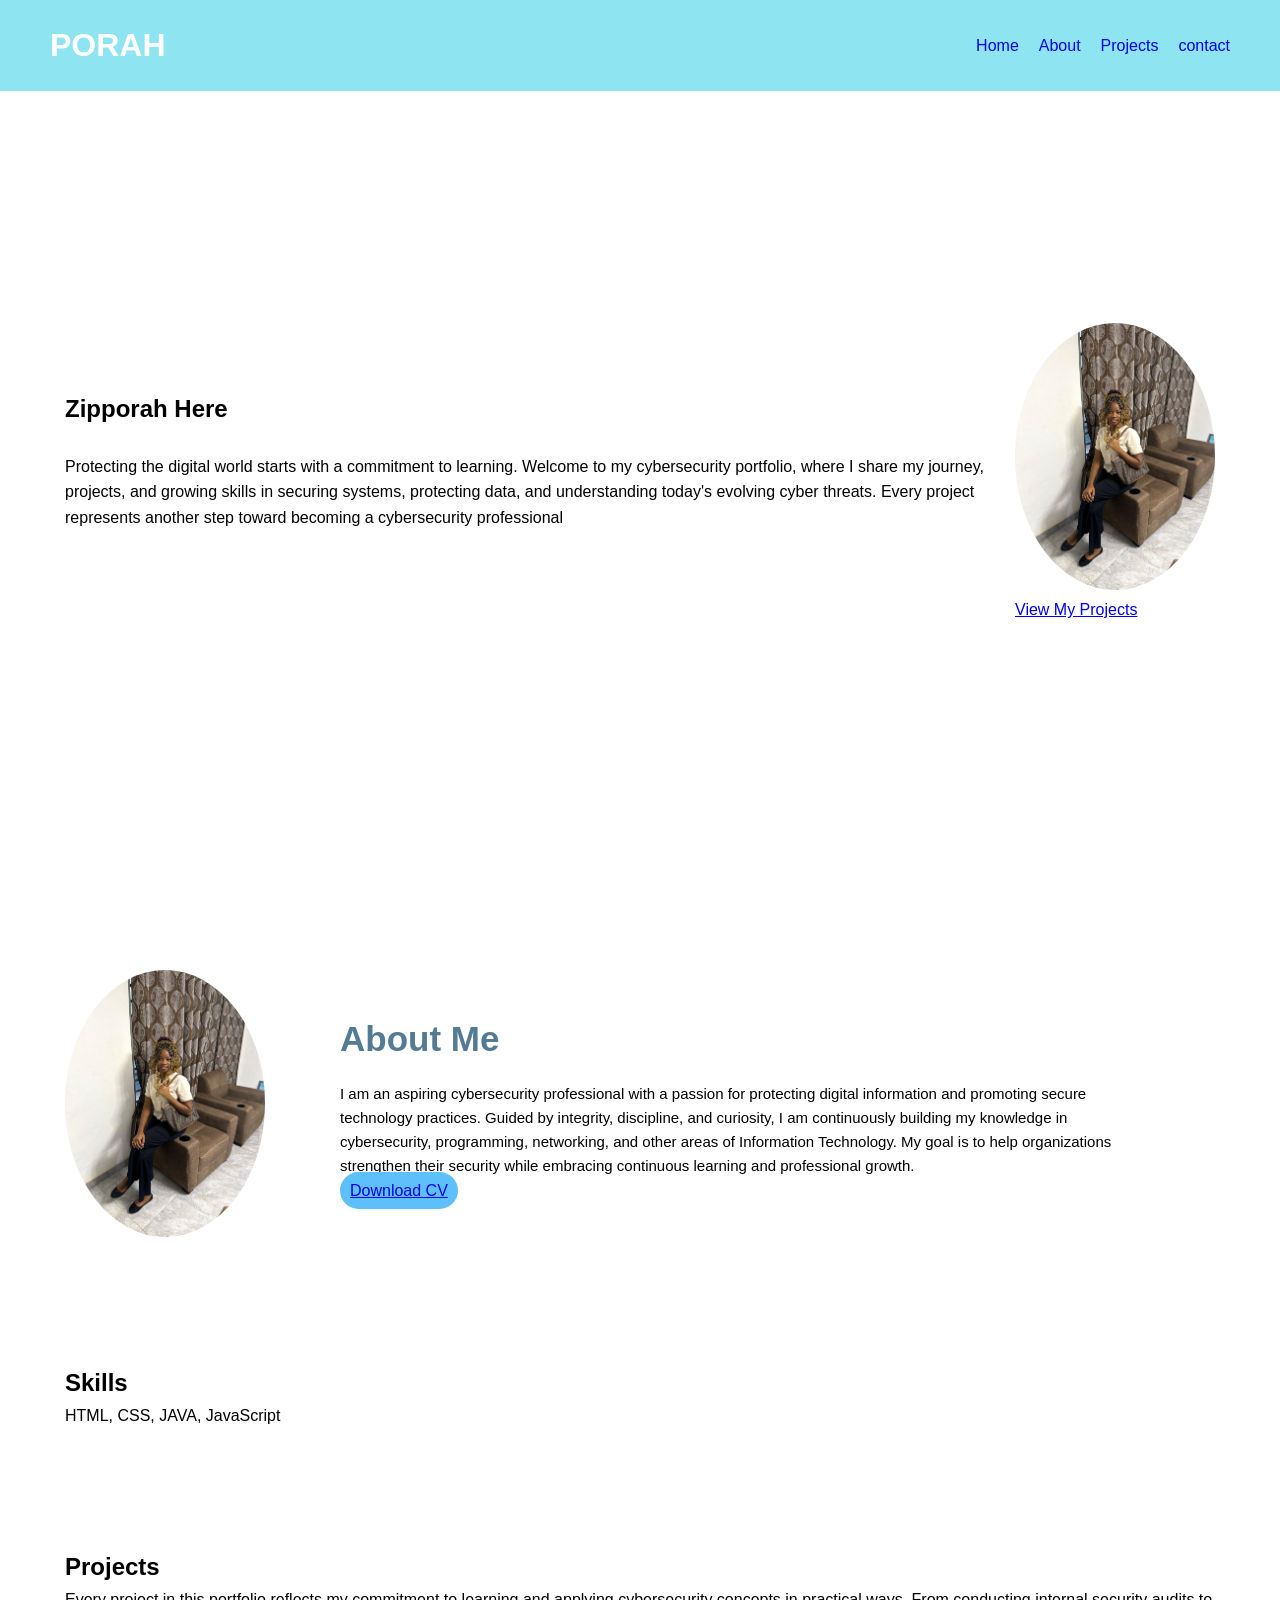
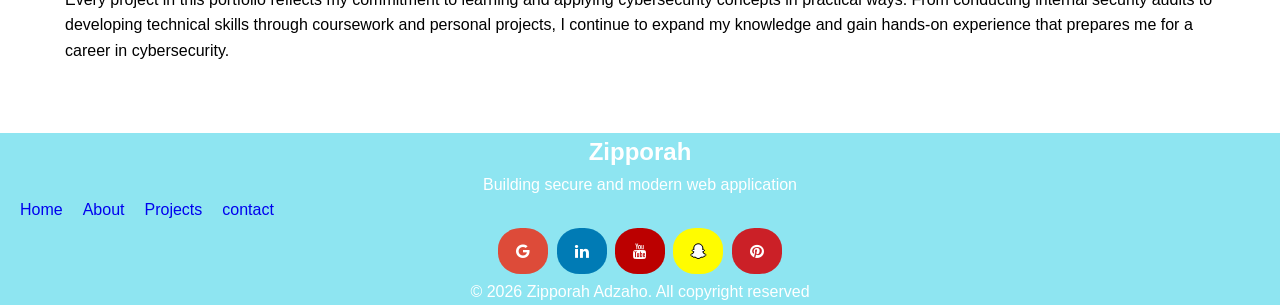
==== index.html @ 1681c2ad "uploaded files" ====
<!DOCTYPE html>
<html lang="en">
<head>
	<meta charset="UTF-8">
	<meta name="viewport" content="width=device-width, initial-scale=1.0">
	<title>My Portfolio</title>
	<link rel="stylesheet" href="style.css">
	<link rel="stylesheet" href="https://cdnjs.cloudflare.com/ajax/libs/font-awesome/4.7.0/css/font-awesome.min.css">
</head>

<body>
	 <header>
        <h1>PORAH</h1>
			<nav>
				<a href="index.html">Home</a>
				<a href="about.html">About</a>
				<a href="projects.html">Projects</a>
				<a href="contact.html">contact</a>
			</nav>
    </header>

  <main>
	
    <section class= "hero">
		<div>
			<h2>Zipporah Here</h2><br>
			<p>Protecting the digital world starts with a commitment to learning. Welcome to my cybersecurity portfolio, where I share my journey, projects, and growing skills in securing systems, protecting data, and understanding today's evolving cyber threats. Every project represents another step toward 	becoming a cybersecurity professional</p>
		</div>
		<div>
			<br><img src="images/profile.jpg" alt="Profile picture" class="profile-img">
			<a href="projects.html">View My Projects </a>
		</div>
			
	</section>

	
<!--About-->
	<section class="about">

		<div class= "about-image">
			<img src="images/profile.jpg" alt="Profile picture" class="profile-img">
		</div>

		<div class="about-text">
			<h2>About Me</h2>
			<p>I am an aspiring cybersecurity professional with a passion for protecting digital information and promoting secure technology practices. Guided by integrity, discipline, and curiosity, I am continuously building my knowledge in cybersecurity, programming, networking, and other areas of Information Technology. My goal is to help organizations strengthen their security while embracing continuous learning and professional growth.</p>
			<a href="/Adzaho_Zipporah__CV.pdf">Download CV</a>
		</div>

		<div class="about-cards">
			<div class="card"> </div>
			<div class="card"> </div>
			<div class="card"> </div>
			<div class="card"> </div>
			<h3></h3>
			<p></p>
		</div>

    </section>
	

	<section>
		<h2>Skills</h2>
		<p>HTML, CSS, JAVA, JavaScript</p>
    </section>

    <section>
		<h2>Projects</h2>
		<p>Every project in this portfolio reflects my commitment to learning and applying cybersecurity concepts in practical ways. From conducting internal security audits to developing technical skills through coursework and personal projects, I continue to expand my knowledge and gain hands-on experience that prepares me for a career in cybersecurity.</p>
    </section>
    
  </main>


<footer>
	<div class="footer">
		<h2>Zipporah</h2>
		<p>Building secure and modern web application</p>
			<nav> 
				<a href="index.html">Home</a>
				<a href="about.html">About</a>
				<a href="projects.html">Projects</a>
				<a href="contact.html">contact</a>
			</nav>
	
		<a href="#" class="fa fa-google" aria-label="Google"></a>
		<a href="#" class="fa fa-linkedin" aria-label="LinkedIn"></a>
		<a href="#" class="fa fa-youtube" aria-label="Youtube"></a>
		<a href="#" class="fa fa-snapchat-ghost" aria-label="Snapchat"></a>
		<a href="#" class="fa fa-pinterest" aria-label="Pinterest"></a>

		<p>&copy; 2026 Zipporah Adzaho. All copyright reserved</p>
	</div>
</footer>

</body>
</html>
---- style.css ----
* {
    margin: 0;
    padding: 0;
    box-sizing: border-box;
}

body {
    font-family: Arial, Helvetica, sans-serif;
    line-height: 1.6;
    top: 0;
    left: 0;
   /* background-image: url("images/BG4.jpg");&*/
    background-size: cover;
    background-repeat: no-repeat;
    background-attachment: fixed;
    background-position: center;

}

/*----Header----*/
header {
    position: fixed;
    top: 0;
    left: 0;
    z-index: 1000;
    display: flex;
    justify-content: space-between;
    align-items: center ;
    padding: 20px 50px;
    background-color: rgb(142, 229, 241);
    color: white;
    width: 100%;
    
}

nav {
    display: flex;
}

nav a{
    text-decoration: none;
    margin-left: 20px;
    border-radius: 0;
   
}

nav a:hover {
    background-color: rgb(0, 0, 0);
    color: white;
    opacity: 0.7;
}

main {
    max-width: 1500px;
   /* margin: 20px auto;*/
    padding: 10px 15px;
}


section {
    padding: 60px 50px;
    border-radius: 0px;
    box-sizing: border-box ;
    
}

/*----Hero----*/

.hero {
    box-sizing: border-box;
    display: flex;
    justify-content: space-around;
    padding: 50px;
    align-items: center;
    min-height: 100vh;
}

.profile-img {
   width: 200px;
   height: auto;
   border-radius: 50%;
   object-fit: cover;
   
}

/*-----About----*/
.about {
    display: flex;
    justify-content: space-between;
    align-items: center;
    gap: 60px;
     
}

.about-text {
    max-width: 800px;
}

.about-text h2 {
    font-size: 35px;
    font-weight: 900;
    margin-bottom: 15px;
    color: rgb(83, 123, 148);
}

.about-text p {
    font-size: 15px;
    line-height: 1.6;
    text-align: left;
}

.about-text a {
    background-color: rgb(93, 192, 250);
    padding: 10px;
    border-radius: 20px;
}

.card {
    padding: 10;
    margin: 10;
    box-sizing: border-box;
}

.card:hover {
     background-color: #f5f5f5;
    transform: translateY(-10px);
}


/*-----Footer-----*/
.footer {
    bottom: 0;
    width: 100%;
    background-color: rgb(142, 229, 241);
    color: white;
    text-align: center;
    box-shadow: inset;
}


.fa {
    padding: 15px;
    font-size: 30px;
    width:50px ;
    text-align: center;
    text-decoration: none;
    margin: 5px 2px;
    border-radius: 45%;
}

.fa:hover {
    opacity: 0.7;
}

.fa-google {
    background: #dd4b39;
    color: white;
}

.fa-linkedin {
    background: #007bb5;
    color: white;
}

.fa-youtube {
    background: #bb0000;
    color: white;
}

.fa-snapchat-ghost {
    background: #fffc00;
    color: white;
    text-shadow: -1px 0 black, 0 1px black, 1px 0 black, 0 -1px black;
}

.fa-pinterest {
    background:#cb2027;
    color: white;
}

.fa-copyright {
   background: rgb(255, 255, 255);
   color: rgb(0, 0, 0); 
   font-size: 10px;
}
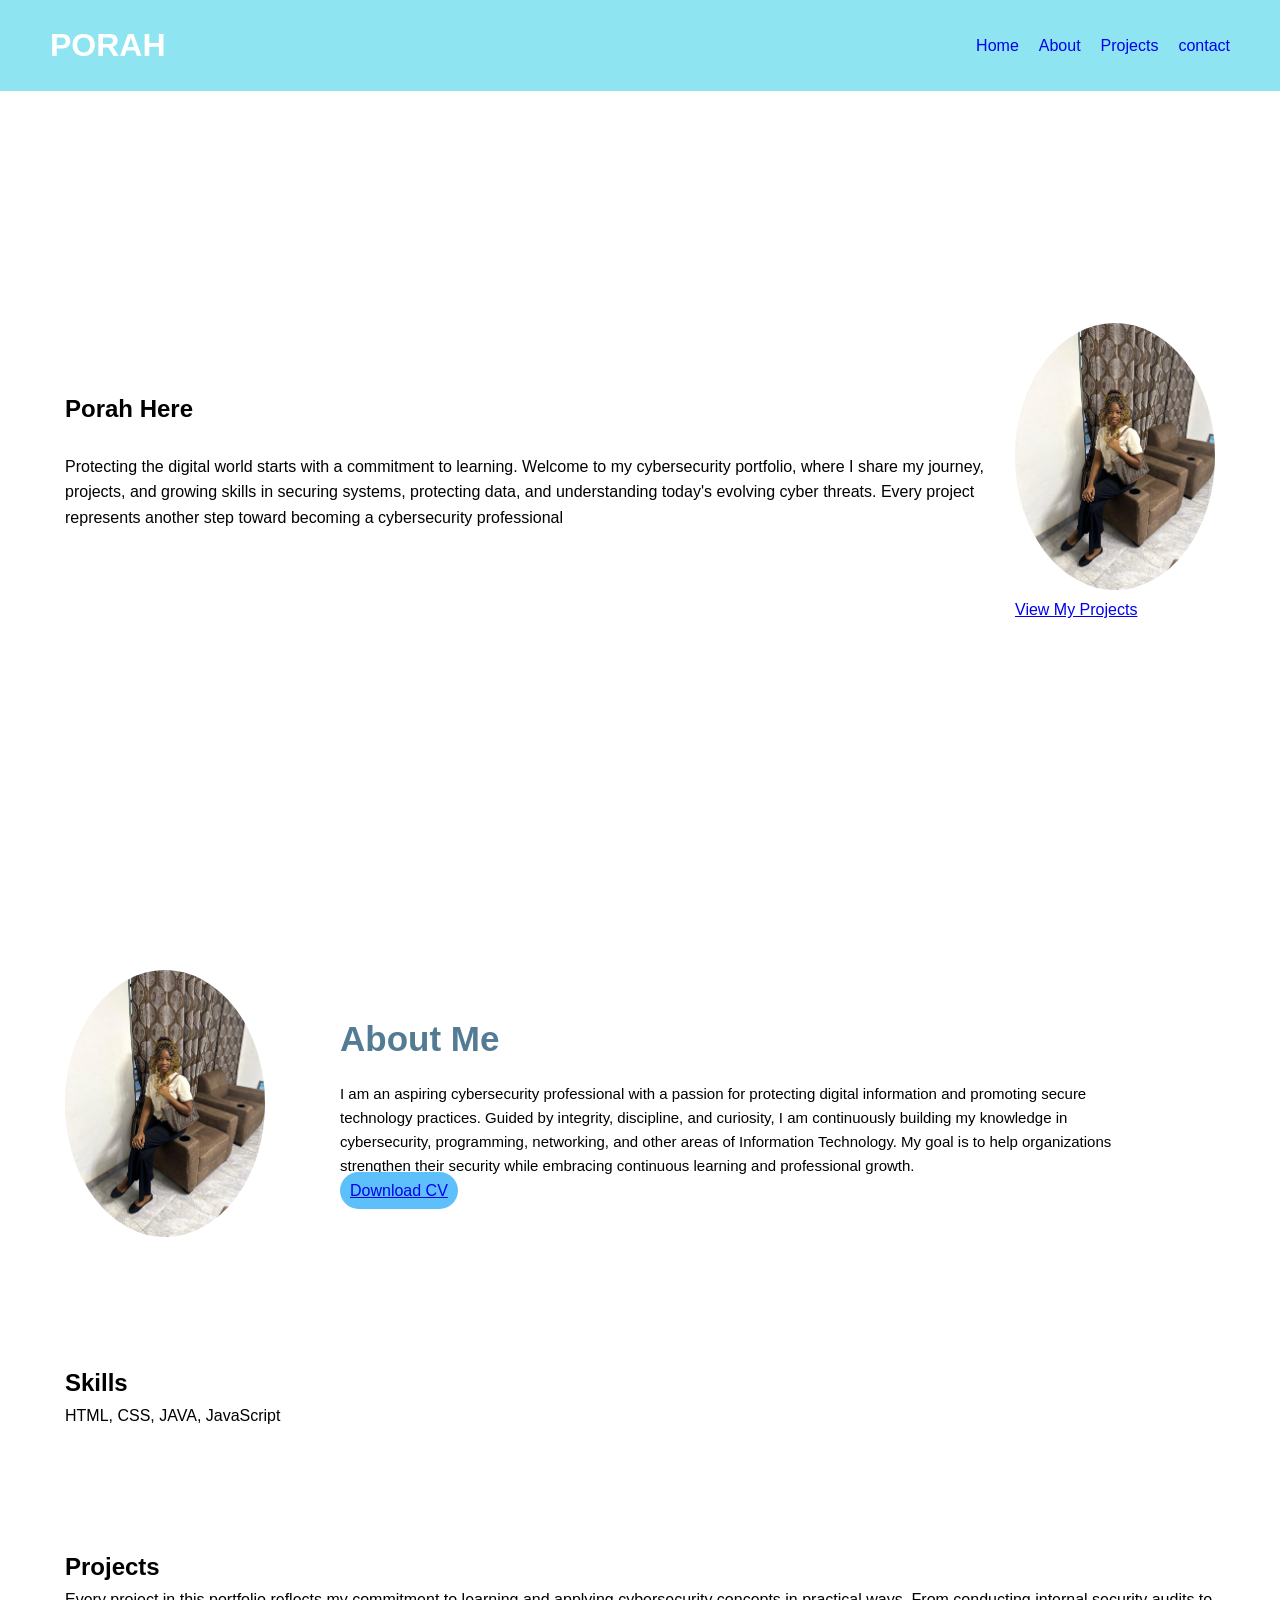
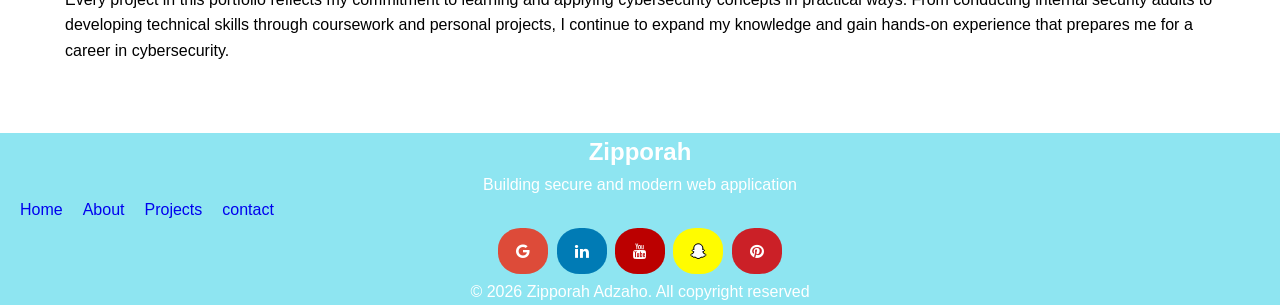
==== commit 37c3799d: "Changed a text" ====
--- a/index.html
+++ b/index.html
@@ -23,7 +23,7 @@
 	
     <section class= "hero">
 		<div>
-			<h2>Zipporah Here</h2><br>
+			<h2>Porah Here</h2><br>
 			<p>Protecting the digital world starts with a commitment to learning. Welcome to my cybersecurity portfolio, where I share my journey, projects, and growing skills in securing systems, protecting data, and understanding today's evolving cyber threats. Every project represents another step toward 	becoming a cybersecurity professional</p>
 		</div>
 		<div>
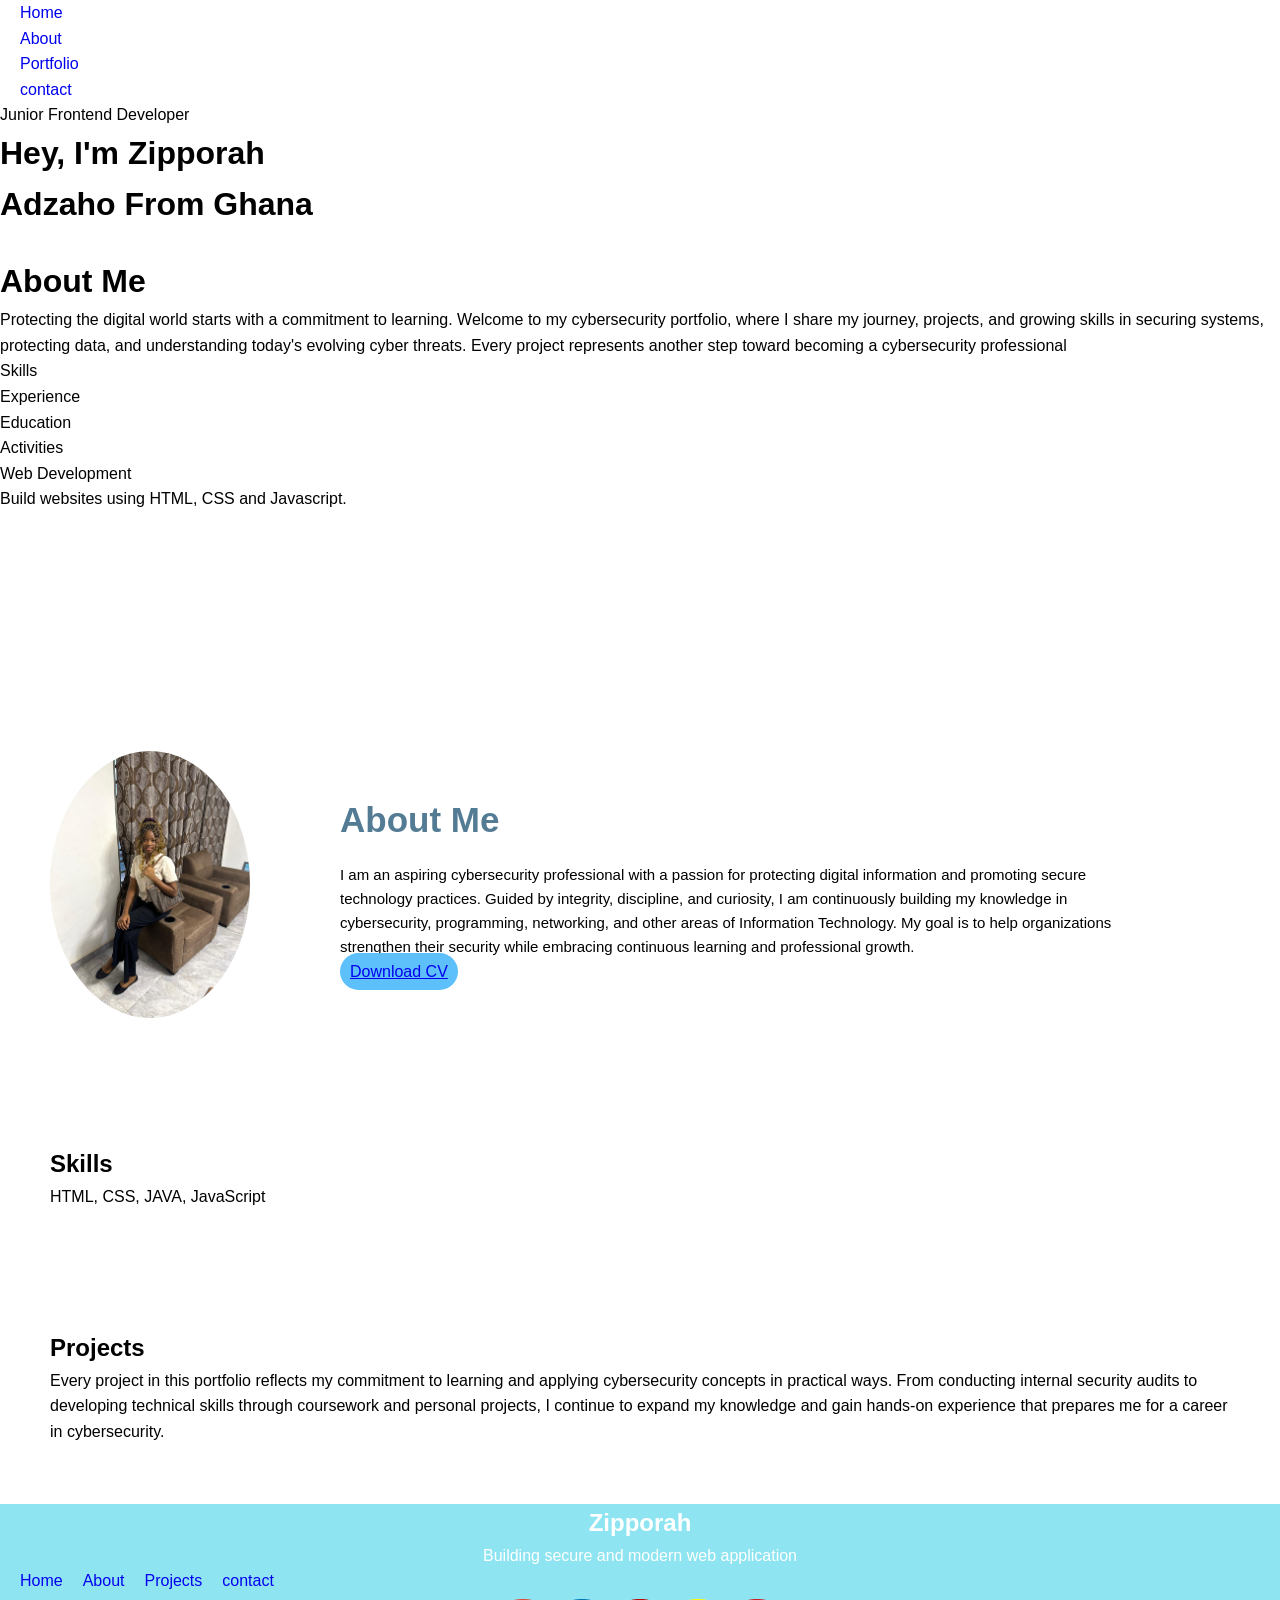
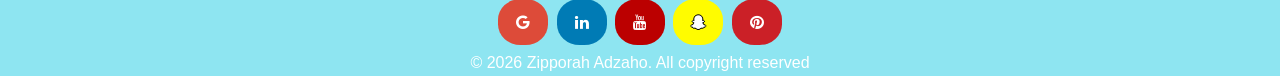
==== commit cafaf8d0: "made some html changes" ====
--- a/index.html
+++ b/index.html
@@ -9,32 +9,75 @@
 </head>
 
 <body>
-	 <header>
-        <h1>PORAH</h1>
+	 <div id="header">
+	   <div class="Caintainer">
 			<nav>
-				<a href="index.html">Home</a>
-				<a href="about.html">About</a>
-				<a href="projects.html">Projects</a>
-				<a href="contact.html">contact</a>
+				<img src="" class="logo">
+				<ul id="sidemenu">
+					<li><a href="#header">Home</a></li>
+					<li><a href="#about">About</a></li>
+					<li><a href="#portfolio">Portfolio</a></li>
+					<li><a href="#contact">contact</a></li>
+					<i class=""></i>
+				</ul>
+				<i class=""></i>
 			</nav>
-    </header>
+			<div class="header-text">	
+				<p>Junior Frontend Developer</p>
+				<h1>Hey, I'm <span>Zipporah</span><br>Adzaho From Ghana</h1>
+			</div>
+		  </div>
+		</div>
 
-  <main>
-	
-    <section class= "hero">
-		<div>
-			<h2>Porah Here</h2><br>
-			<p>Protecting the digital world starts with a commitment to learning. Welcome to my cybersecurity portfolio, where I share my journey, projects, and growing skills in securing systems, protecting data, and understanding today's evolving cyber threats. Every project represents another step toward 	becoming a cybersecurity professional</p>
+
+		<!-------------------About--------------------->
+		<div id="about"></div>
+		  <div class="container"></div>
+			<div class="row"></div>
+			  <div class="about-col-1">
+			    <img src="">
+			  </div>
+			  <div class="about-col-2"></div>
+			    <h1 class="sub-title">About Me</h1>	   
+			    <p>Protecting the digital world starts with a commitment to learning. 
+				Welcome to my cybersecurity portfolio, where I share my journey, projects, and 
+				growing skills in securing systems, protecting data, and understanding today's evolving 
+				cyber threats. Every project represents another step toward becoming a cybersecurity professional</p>
+		<div class="tab-titles">
+			<p class="tab-links active-link" onclick="opentab('skills')">Skills</p>
+			<p class="tab-links" onclick="opentab('experience')">Experience</p>
+			<p class="tab-links" onclick="opentab('education')">Education</p>
+			<p class="tab-links" onclick="opentab('activities')">Activities</p>
 		</div>
-		<div>
-			<br><img src="images/profile.jpg" alt="Profile picture" class="profile-img">
-			<a href="projects.html">View My Projects </a>
+		<div class="tab-contents active-tab" id="skills">
+			<ul>
+				<li><span>Web Development</span><br>Build websites using HTML, CSS and Javascript.</li>
+				<li></li>
+				<li></li>
+				<li></li>
+			</ul>
 		</div>
-			
-	</section>
+		<div class="tab-contents" id="experience"></div>
+			<ul>
+				<li></li>
+				<li></li>
+			</ul>
+		</div>
+		<div class="tab-contents" id="education">
+			<ul>
+				<li></li>
+				<li></li>
+			</ul>
+		  </div>
+		   </div>
+		 </div>
+	   </div>
+	 </div>
+
+
 
 	
-<!--About-->
+<!-----------------Portfolio-------------------->
 	<section class="about">
 
 		<div class= "about-image">
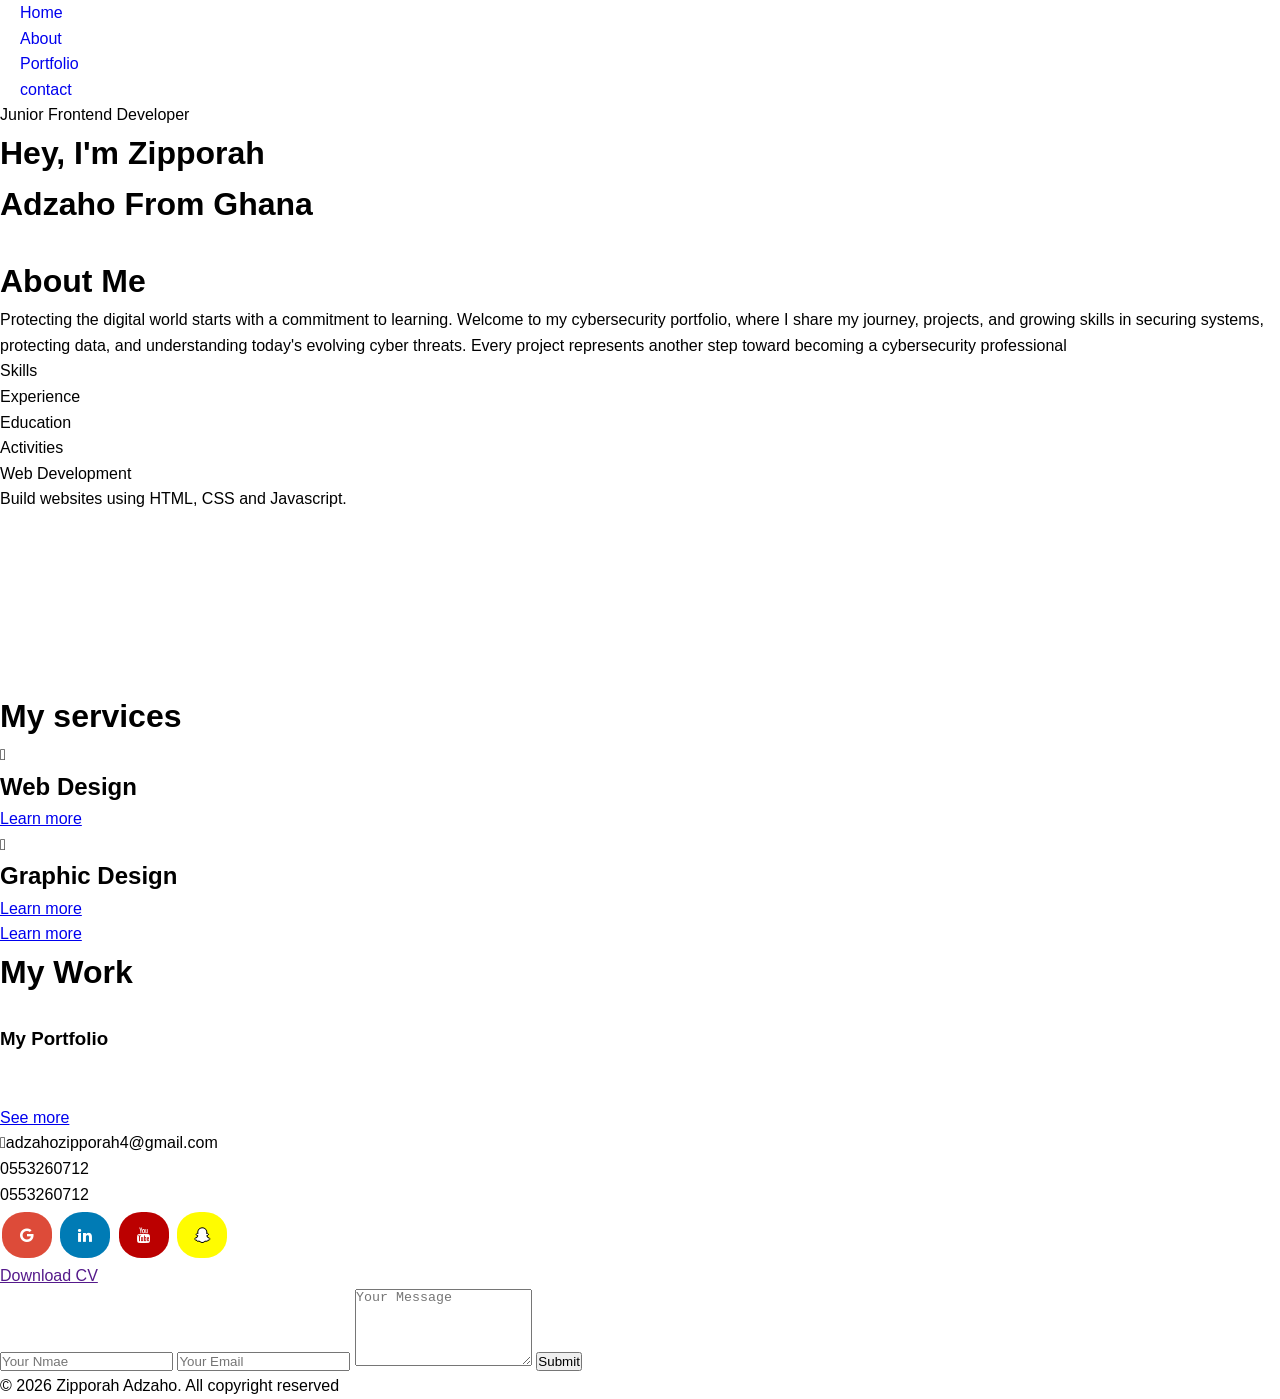
==== commit b3edf734: "updated my various pages" ====
--- a/index.html
+++ b/index.html
@@ -77,64 +77,104 @@
 
 
 	
-<!-----------------Portfolio-------------------->
-	<section class="about">
+<!-----------------Services-------------------->
+	<div id="services"> 
+		<div class="container">
+			<h1 class="sub-title">My services</h1>
+			<div class="services-list">
+				<div>
+					<i class="fa-solid fa-code"></i>
+					<h2>Web Design</h2>
+					<p>     </p>
+					<a href="#">Learn more</a>
+				</div>
+				<div>
+					<i class="fa-solid fa-code"></i>
+					<h2>Graphic Design</h2>
+					<p>     </p>
+					<a href="#">Learn more</a>
+				</div>
+				<div>
+					<i class="fa-regular fa-keyboard"></i>       <h2></h2>
+					<p></p>
+					<a href="#">Learn more</a>
+				</div>
+			</div>	
+		</div>
+	</div>
+					
 
-		<div class= "about-image">
-			<img src="images/profile.jpg" alt="Profile picture" class="profile-img">
+<!-----------------Portfolio--------------->
+<div id="portfolio">
+	<div class="container">
+		<h1 class="sub-title">My Work</h1>
+		<div class="work-list">
+			<div class="work">
+				<img src="" >
+				<div class="layer">
+					<h3>My Portfolio</h3>
+					<p>  </p>
+					<a href="#"><i class="fa-solid fa-arrow-up-right-from-square"></i></a>
+				</div>
+			</div>
+			<div class="work">
+				<img src="">
+				<div class="layer">
+					<h3>  </h3>
+					<p>   </p>
+					<a href="#"><i class="fa-solid fa-arrow-up-right-from-square"></i></a>
+				  </div>
+				</div>
+				<div class="work">
+					<img src="">
+					<div class="layer">
+						<h3>  </h3>
+						<a href=""><i class="fa-solid fa-arrow-up-right-from-square"></i></a>
+					</div>
+				</div>
+			</div>
+			<a href="#" class="btn">See more</a>
+	</div>
+</div>
+	
+<!-------------contact-------------->
+<div id="contact">
+	<div class="container">
+		<div class="row">
+			<div class="contact-left">
+				<h1 class="sub-title"Contact Me></h1>
+				<p><i class="fa-solid fa-paper-plane"></i>adzahozipporah4@gmail.com</p>
+				<p><i class="fa-solidfa-square-phone"></i>0553260712</p>
+				<p><i class="fa-blands fa-square-whatsapp"></i>0553260712</p>
+				<div class="social-icons">
+					<a href="#" class="fa fa-google" aria-label="Google"></a>
+					<a href="#" class="fa fa-linkedin" aria-label="LinkedIn"></a>
+					<a href="#" class="fa fa-youtube" aria-label="Youtube"></a>
+					<a href="#" class="fa fa-snapchat-ghost" aria-label="Snapchat"></a>
+					<a href="#" class="fa-brands" fa-github aria-label="Github"></a>
+				</div>
+				<a href="">Download CV</a>
+			</div>
+			<div class="contact-right">
+				<form name="submit-to-google-sheet">
+					<input type="text" name="Name" placeholder="Your Nmae" required>
+					<input type="email" name="Email" placeholder="Your Email" required>
+					<textarea name="Message" rows="5" placeholder="Your Message"></textarea>
+					<button type="submit" class="btn btn2">Submit</button>
+				</form>
+				<span id="msg"></span>
+			</div>
 		</div>
-
-		<div class="about-text">
-			<h2>About Me</h2>
-			<p>I am an aspiring cybersecurity professional with a passion for protecting digital information and promoting secure technology practices. Guided by integrity, discipline, and curiosity, I am continuously building my knowledge in cybersecurity, programming, networking, and other areas of Information Technology. My goal is to help organizations strengthen their security while embracing continuous learning and professional growth.</p>
-			<a href="/Adzaho_Zipporah__CV.pdf">Download CV</a>
-		</div>
-
-		<div class="about-cards">
-			<div class="card"> </div>
-			<div class="card"> </div>
-			<div class="card"> </div>
-			<div class="card"> </div>
-			<h3></h3>
-			<p></p>
-		</div>
-
-    </section>
-	
-
-	<section>
-		<h2>Skills</h2>
-		<p>HTML, CSS, JAVA, JavaScript</p>
-    </section>
-
-    <section>
-		<h2>Projects</h2>
-		<p>Every project in this portfolio reflects my commitment to learning and applying cybersecurity concepts in practical ways. From conducting internal security audits to developing technical skills through coursework and personal projects, I continue to expand my knowledge and gain hands-on experience that prepares me for a career in cybersecurity.</p>
-    </section>
-    
-  </main>
+	</div>
+	<div class="copyright">
+		<p>&copy; 2026 Zipporah Adzaho. All copyright reserved</p>
+	</div>
+</div>
 
 
-<footer>
-	<div class="footer">
-		<h2>Zipporah</h2>
-		<p>Building secure and modern web application</p>
-			<nav> 
-				<a href="index.html">Home</a>
-				<a href="about.html">About</a>
-				<a href="projects.html">Projects</a>
-				<a href="contact.html">contact</a>
-			</nav>
-	
-		<a href="#" class="fa fa-google" aria-label="Google"></a>
-		<a href="#" class="fa fa-linkedin" aria-label="LinkedIn"></a>
-		<a href="#" class="fa fa-youtube" aria-label="Youtube"></a>
-		<a href="#" class="fa fa-snapchat-ghost" aria-label="Snapchat"></a>
-		<a href="#" class="fa fa-pinterest" aria-label="Pinterest"></a>
-
-		<p>&copy; 2026 Zipporah Adzaho. All copyright reserved</p>
-	</div>
-</footer>
+<script>
+	var tablink = document.getElementsByClassName("tab-link")
+</script>
 
 </body>
 </html>
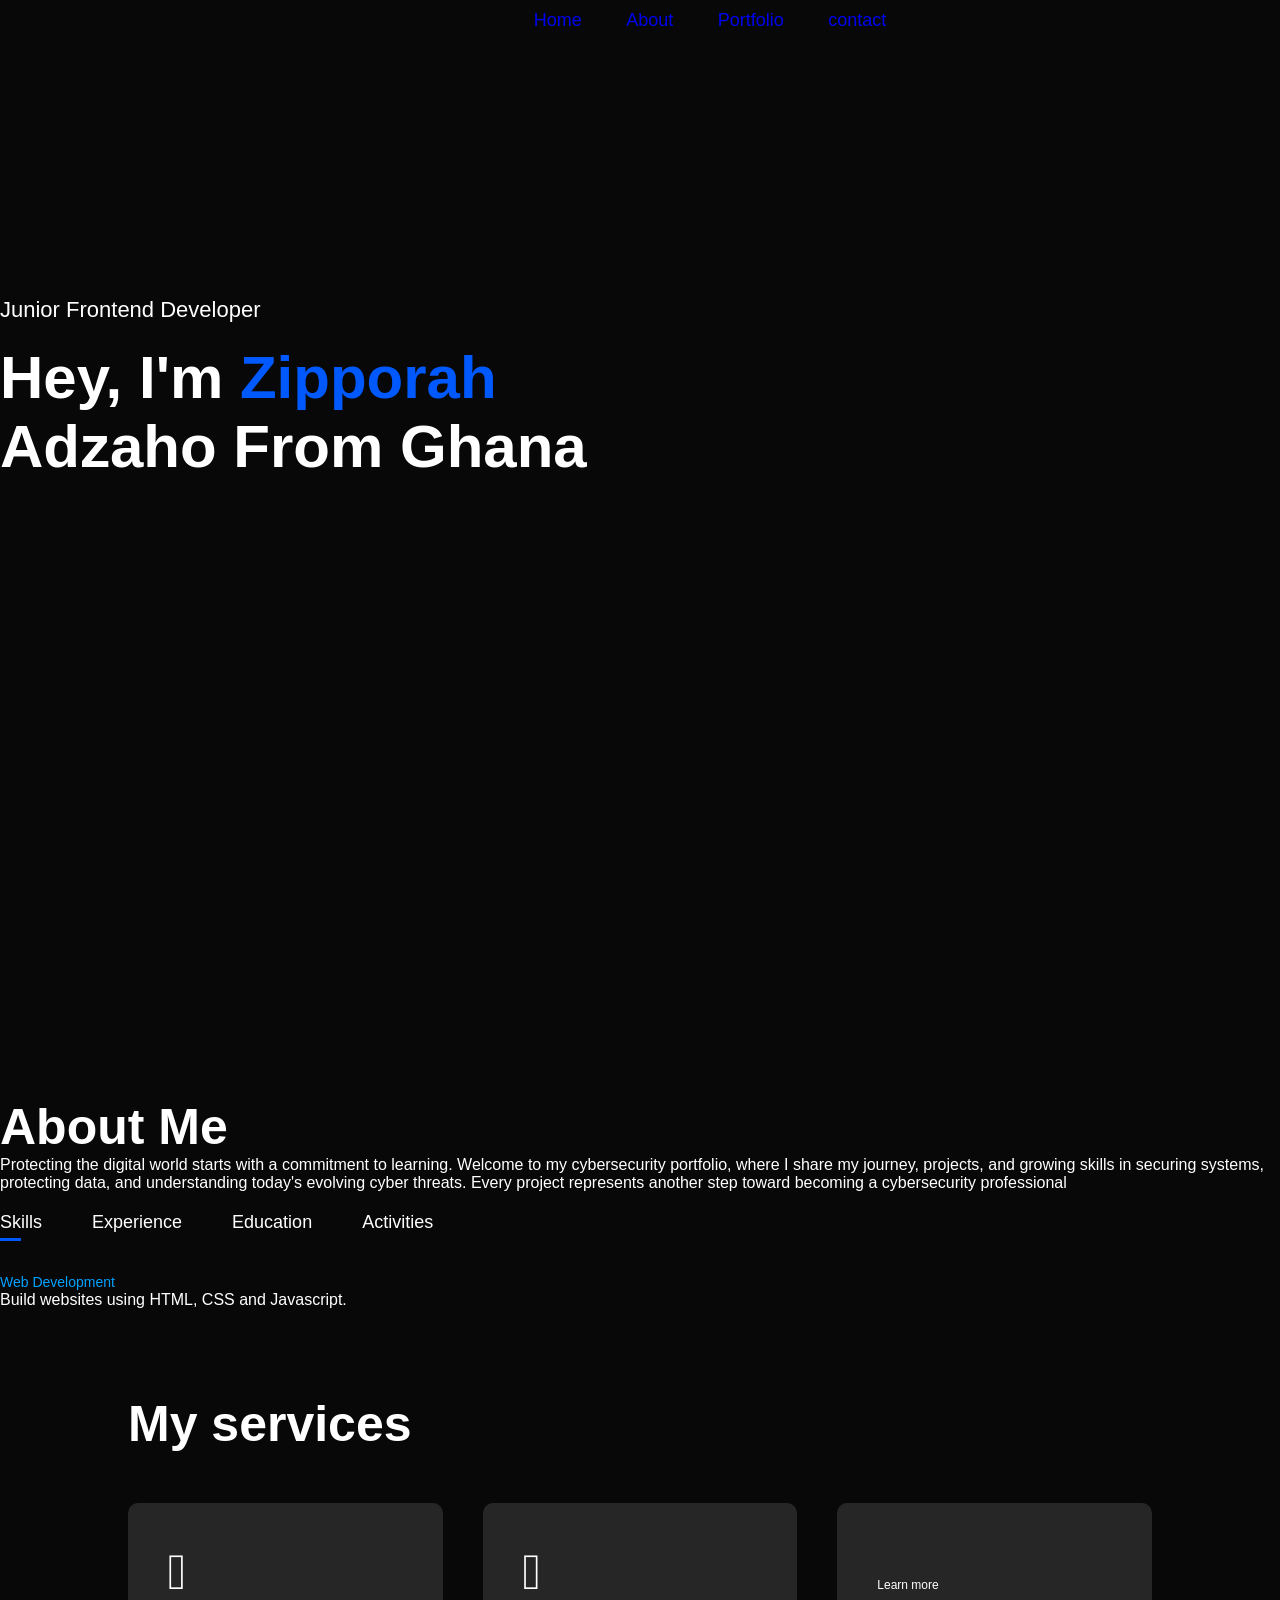
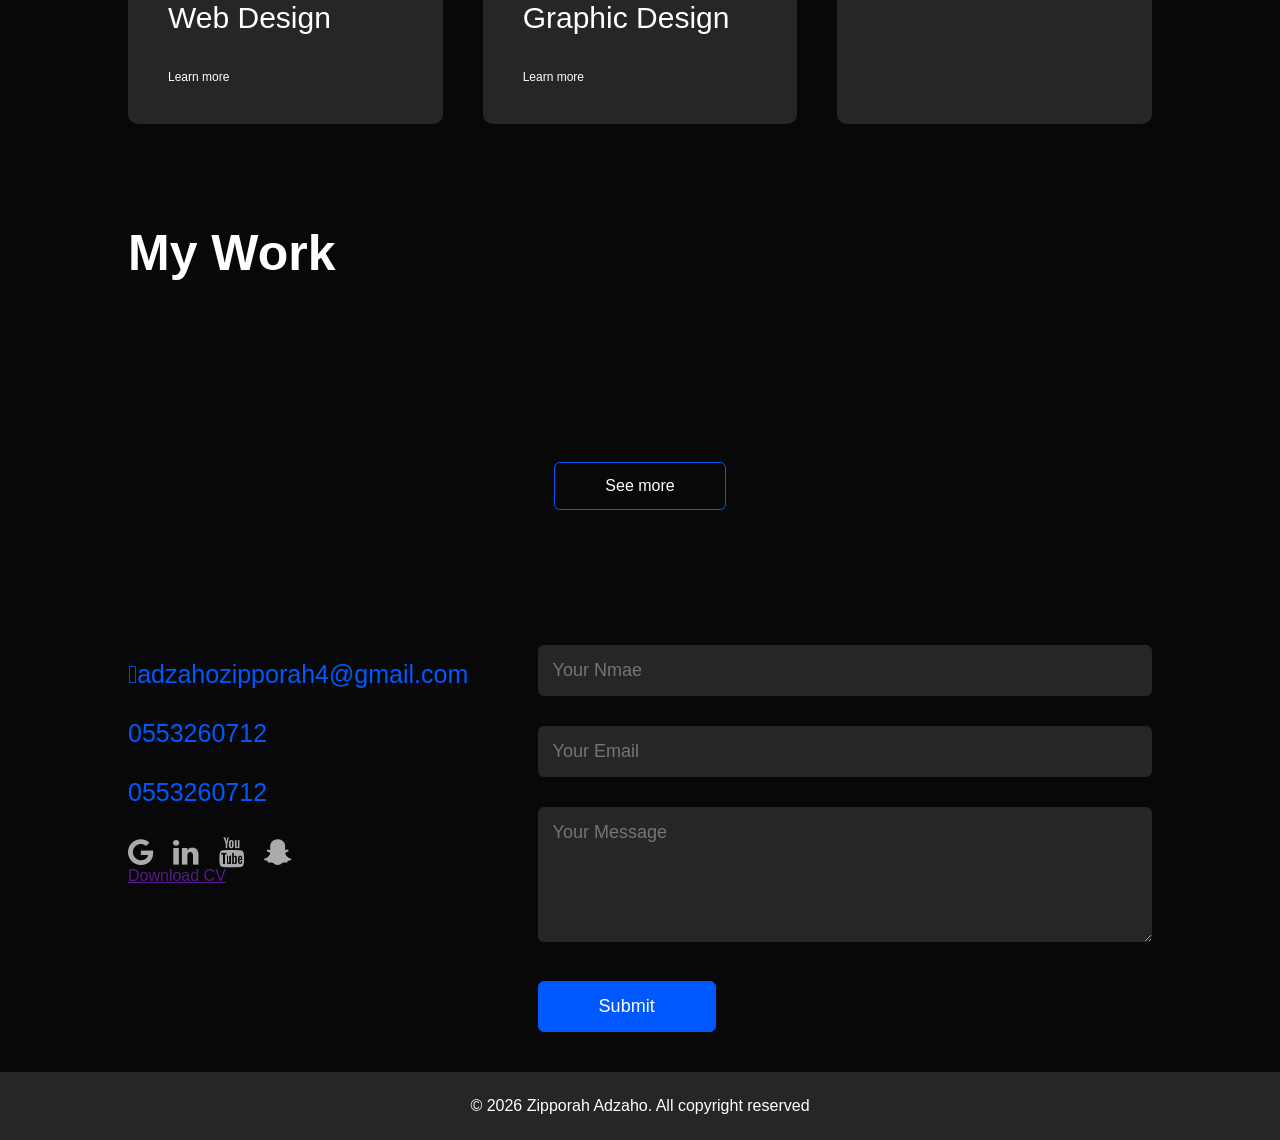
==== commit b70761bb: "added some javasricpt codes" ====
--- a/index.html
+++ b/index.html
@@ -173,7 +173,49 @@
 
 
 <script>
-	var tablink = document.getElementsByClassName("tab-link")
+	var tablink = document.getElementsByClassName("tab-link");
+	var tabcontents = document.getElementsByClassName("tab-contents");
+
+	function opentab(tabname){
+		for(tablink of tablinks){
+		tablink.classlist.remove("active-link");
+	}
+	for(tabcontent of tabcontents){
+		tabcontent.classlist.remove("active-tab");
+	}
+	event.currentTarget.classlist.add("active-link");
+	document.getElementById(tabname).classlist.add("active-tab");
+	}
+</script>
+
+<script>
+	var sidemenu = document.getElementById("sidemenu");
+
+	function openmenu(){
+		sidemenu.style.right = "0";
+	}
+	function closemenu(){
+		sidemenu.style.right= "-200px"
+	}
+</script>
+
+<script>
+	const scripURL= 'https://script.google.com/macros/s/AKfycbznmhMjuJP13JhqkYGpLfiWX_vl4enHig6bE5OpdFgJHHcr4ZEr26PgaVK4K8IGS0ofaw/exec'
+	const form = document.forms['submit-to-gogle-sheet']
+	const msg = document.getElementById('msg')
+
+	form.addEventListener('submit', e =>{
+		e.prevent=Default()
+		fetch(scriptURL, { method: 'POST', body: new FormData(form)})
+			.then(response => {
+				msg.innerHTML = "Message sent successfully"
+				setTimeout(function(){
+					msg.innerHTML = ""
+				},5000)
+				form.reset()
+			})
+			.catch(error => console.error('Error!', error.message))
+		})
 </script>
 
 </body>
--- a/style.css
+++ b/style.css
@@ -1,185 +1,380 @@
-* {
-    margin: 0;
-    padding: 0;
-    box-sizing: border-box;
+    * {
+        margin: 0;
+        padding: 0;
+        font-family: 'Poppins', sans-serif;
+        box-sizing: border-box;
+    }
+    html{
+        scroll-behavior: smooth;
+    }
+    body{
+        background: #080808;
+        color: #fff;
+    }
+    #header{
+        width: 100%;
+        height: 100vh;
+        background-image: url(   );
+        background-size: cover;
+        background-position: center;
+    }
+    .container{
+        padding: 10px 10%;
+    }
+    nav {
+        display: flex;
+        align-items: center;
+        justify-content: space-between;
+        flex-wrap: wrap;
+    }
+    .logo{
+        width: 140px;
+    }
+    nav ul li{
+        display: inline-block;
+        list-style: none;
+        margin: 10px 20px;
+    }
+    nav ul li a{
+        text-decoration: none;
+        font-size: 18px;
+        position: relative;
+    }
+    nav ul li a::after{
+        content: '';
+        width: 0;
+        height: 3px;
+        background: #0059ff;
+        position: absolute;
+        left: 0;
+        bottom: -6px;
+        transition: 0.5s;
+        color: #fff;
+   }
+    nav ul li a:hover::after{
+        width: 100%;
+    }
+    .header-text{
+        margin-top: 20%;
+        font-size: 22px;
+    }
+    .header-text h1{
+        font-size: 60px;
+        margin-top: 20px;
+    }
+    .header-text h1 span{
+    color: #0059ff;
+    }
+
+    /*-------------about------------*/
+    #about{
+        padding: 80px 0;
+        color: #ababab;
+    }
+    .row{
+        display: flex;
+        justify-content: space-between;
+        flex-wrap: wrap;
+    }
+    .about-col-1{
+        flex-basis: 35%;
+    }
+    .about-col-1 img{
+        width: 100%;
+        border-radius: 15px;
+    }
+    .about-col-2{
+        flex-basis: 60%;
+    }
+    .sub-title{
+        font-size: 50px;
+        font-weight: 600;
+        color: #fff;
+    }
+    .tab-titles{
+        display: flex;
+        margin: 20px 0 40px;
+    }
+    .tab-links{
+        margin-right: 50px;
+        font-size: 18px;
+        font-weight: 500;
+        cursor: pointer;
+        position: relative;
+    }
+    .tab-links::after{
+        content: '';
+        width: 0;
+        height: 3px;
+        background: #0059ff;
+        position: absolute;
+        left: 0;
+        bottom: -8px;
+        transition: 0.5s;
+    }
+    .tab-links.active-link::after{
+        width: 50%;
+    }
+    .tab-contents ul li{
+        list-style: none;
+        margin: 10px 0;
+    }
+    .tab-contents ul li span{
+        color: #00a2ff;
+        font-size: 14px;
+    }
+    .tab-contents{
+        display: none;
+    }
+    .tab-contents.active-tab{
+        display: block;
+    }
+
+    /*---------------Services--------------*/
+    #services{
+        padding: 30px 0;
+    }
+    .services-list{
+        display: grid;
+        grid-template-columns: repeat(auto-fit, minmax(250px, 1fr));
+        grid-gap: 40px;
+        margin-top: 50px;
+    }
+    .services-list div{
+        background: #262626;
+        padding: 40px;
+        font-size: 13px;
+        font-weight: 300;
+        border-radius: 10px;
+        transition: background 0.5s, transform 0.5s;
+    }
+    .services-list div i{
+        font-size: 50px;
+        margin-bottom: 30px;
+    }
+    .services-list div h2{
+        font-size: 30px;
+        font-weight: 500;
+        margin-bottom: 15px;
+    }
+    .services-list div a{
+        text-decoration: none;
+        color: #fff;
+        font-size: 12px;
+        margin-top: 20px;
+        display: inline-block;
+    }
+    .services-list div:hover{
+        background: #0059ff;
+        transform: translateY(-10px);
+    }
+
+    /*-------------portfolio------------*/
+    #portfolio{
+        padding: 50px 0;
+    }
+    .work-list{
+        display: grid;
+        grid-template-columns: repeat(auto-fit, minmax(250px 1fr));
+        grid-gap: 40px;
+        margin-top: 50px;
+    }
+    .work{
+        border-radius: 10px;
+        position: relative;
+        overflow: hidden;    
+    }
+    .work img{
+        width: 100%;
+        border-radius: 10px;
+        display: block;
+        transition: transform 0.5s;
+    }
+    .layer{
+        width: 100%;
+        height: 0;
+        background: linear-gradient(rgba(0,0,0,0.6), #0059ff);
+        border-radius: 10px;
+        position: absolute;
+        left: 0;
+        bottom: 0;
+        overflow: hidden;
+        display: flex;
+        align-items: center;
+        justify-content: center;
+        flex-direction: column;
+        padding: 0 40px;
+        text-align: center;
+        font-size: 14px;
+        transition: height 0.5s;
+    }
+    .layer h3{
+        font-weight: 500;
+        margin-bottom: 20px;
+    }
+    .layer a{
+        margin-top: 20px;
+        color: #0059ff;
+        text-decoration: none;
+        font-size: 18px;
+        line-height: 60px;
+        background: #fff;
+        width: 60px;
+        height: 60px;
+        border-radius: 50%;
+        text-align: center;
+    }
+    .work:hover img{
+        transform: scale(1.1);
+    }
+    .work:hover .layer{
+        height: 100%;
+    }
+    .btn{
+        display: block;
+        margin: 50px auto;
+        width: fit-content;
+        border: 1px solid #0059ff;
+        padding: 14px 50px;
+        border-radius: 6px;
+        text-decoration: none;
+        color: #fff
+        /*transition: background 0.5s;*/
+    }
+    .btn:hover{
+        background: #0059ff;
+    }
+
+    /*-------------contact------------*/
+    .contact-left{
+        flex-basis: 35%;
+    }
+    .contact-right{
+        flex-basis: 60%;
+    }
+    .contact-left p{
+        margin-top: 30px;
+    }
+    .contact-left p {
+        color: #0059ff;
+        max-right: 15px;
+        font-size: 25px;
+    }
+    .social-icons{
+        margin-top: 30px;
+    }
+    .social-icons a{
+        text-decoration: none;
+        font-size: 30px;
+        margin-right: 15px;
+        color: #ababab;
+        display: inline-block;
+        transform: transform 0.5s;
+    }
+    .social-icons a:hover{
+        color: #0059ff;
+        transform: translate(-5px);
+    }
+    .btn.btn2 {
+        display: inline-block;
+        background: #0059ff;
+    }
+    .contact-right form{
+        width: 100%;
+    }
+    form input, form textarea{
+        width: 100%;
+        border: 0;
+        outline: none;
+        background: #262626;
+        padding: 15px;
+        margin: 15px 0;
+        color: #fff;
+        font-size: 18px;
+        border-radius: 6px;
+    }
+    form .btn2{
+        padding: 14px 60px;
+        font-size: 18px;
+        margin-top: 20px;
+        cursor: pointer;
+    }
+    .copyright{
+        width: 100;
+        text-align: center;
+        padding: 25px 0;
+        background: #262626;
+        font-weight: 300;
+        margin-top: 20px;
+    }
+    /*---------------css for small screens---------------*/
+    nav .fa-solid{
+    display: none;
+    }
+
+    @media only screen and(max-Width: 600px){
+        #hearder{
+             background-image: url(images/phone\ );
+    }
+    .header-text{
+        margin-top: 100px;
+        font-size: 14px;
+    }
+    .header-text h1{
+        font-size: 30px;
+    }
+    nav .fa-solid{
+        display: block;
+        font-size: 25px;
+    }
+    nav ul{
+        background: #0059ff;
+        position: fixed;
+        top: 0;
+        right: -200px;
+        width: 200px;
+        height: 100vh;
+        padding-top: 50px;
+        z-index: 2;
+    }
+    nav ul li{
+        display: block;
+        margin: 25px;
+    }
+    nav ul .fa-solid{
+        position: absolute;
+        top: 25px;
+        left: 25px;
+        cursor: pointer;
+    }
+    nav .fa-bars{
+        cursor: pointer;
+    }
+    .sub-title{
+        font-size: 40px;
+    }
+    .about-col-1, .about-col-2{
+        flex-basis: 100%;
+    }
+    .about-col-1{
+        margin-bottom: 30px;
+    }
+    .about-col-2{
+        font-size: 14px;
+    }
+    .tab-links{
+        font-size: 16px;
+        margin-right: 20px;
+    }
+    .contact-left, .contact-right{
+        flex-basis: 100%;
+    }
+    .copyright{
+        font-size: 14px;
+    }
 }
-
-body {
-    font-family: Arial, Helvetica, sans-serif;
-    line-height: 1.6;
-    top: 0;
-    left: 0;
-   /* background-image: url("images/BG4.jpg");&*/
-    background-size: cover;
-    background-repeat: no-repeat;
-    background-attachment: fixed;
-    background-position: center;
-
-}
-
-/*----Header----*/
-header {
-    position: fixed;
-    top: 0;
-    left: 0;
-    z-index: 1000;
-    display: flex;
-    justify-content: space-between;
-    align-items: center ;
-    padding: 20px 50px;
-    background-color: rgb(142, 229, 241);
-    color: white;
-    width: 100%;
-    
-}
-
-nav {
-    display: flex;
-}
-
-nav a{
-    text-decoration: none;
-    margin-left: 20px;
-    border-radius: 0;
-   
-}
-
-nav a:hover {
-    background-color: rgb(0, 0, 0);
-    color: white;
-    opacity: 0.7;
-}
-
-main {
-    max-width: 1500px;
-   /* margin: 20px auto;*/
-    padding: 10px 15px;
-}
-
-
-section {
-    padding: 60px 50px;
-    border-radius: 0px;
-    box-sizing: border-box ;
-    
-}
-
-/*----Hero----*/
-
-.hero {
-    box-sizing: border-box;
-    display: flex;
-    justify-content: space-around;
-    padding: 50px;
-    align-items: center;
-    min-height: 100vh;
-}
-
-.profile-img {
-   width: 200px;
-   height: auto;
-   border-radius: 50%;
-   object-fit: cover;
-   
-}
-
-/*-----About----*/
-.about {
-    display: flex;
-    justify-content: space-between;
-    align-items: center;
-    gap: 60px;
-     
-}
-
-.about-text {
-    max-width: 800px;
-}
-
-.about-text h2 {
-    font-size: 35px;
-    font-weight: 900;
-    margin-bottom: 15px;
-    color: rgb(83, 123, 148);
-}
-
-.about-text p {
-    font-size: 15px;
-    line-height: 1.6;
-    text-align: left;
-}
-
-.about-text a {
-    background-color: rgb(93, 192, 250);
-    padding: 10px;
-    border-radius: 20px;
-}
-
-.card {
-    padding: 10;
-    margin: 10;
-    box-sizing: border-box;
-}
-
-.card:hover {
-     background-color: #f5f5f5;
-    transform: translateY(-10px);
-}
-
-
-/*-----Footer-----*/
-.footer {
-    bottom: 0;
-    width: 100%;
-    background-color: rgb(142, 229, 241);
-    color: white;
-    text-align: center;
-    box-shadow: inset;
-}
-
-
-.fa {
-    padding: 15px;
-    font-size: 30px;
-    width:50px ;
-    text-align: center;
-    text-decoration: none;
-    margin: 5px 2px;
-    border-radius: 45%;
-}
-
-.fa:hover {
-    opacity: 0.7;
-}
-
-.fa-google {
-    background: #dd4b39;
-    color: white;
-}
-
-.fa-linkedin {
-    background: #007bb5;
-    color: white;
-}
-
-.fa-youtube {
-    background: #bb0000;
-    color: white;
-}
-
-.fa-snapchat-ghost {
-    background: #fffc00;
-    color: white;
-    text-shadow: -1px 0 black, 0 1px black, 1px 0 black, 0 -1px black;
-}
-
-.fa-pinterest {
-    background:#cb2027;
-    color: white;
-}
-
-.fa-copyright {
-   background: rgb(255, 255, 255);
-   color: rgb(0, 0, 0); 
-   font-size: 10px;
+#msg{
+    color: #61b752;
+    margin-top: -40px;
+    display: block;
 }
